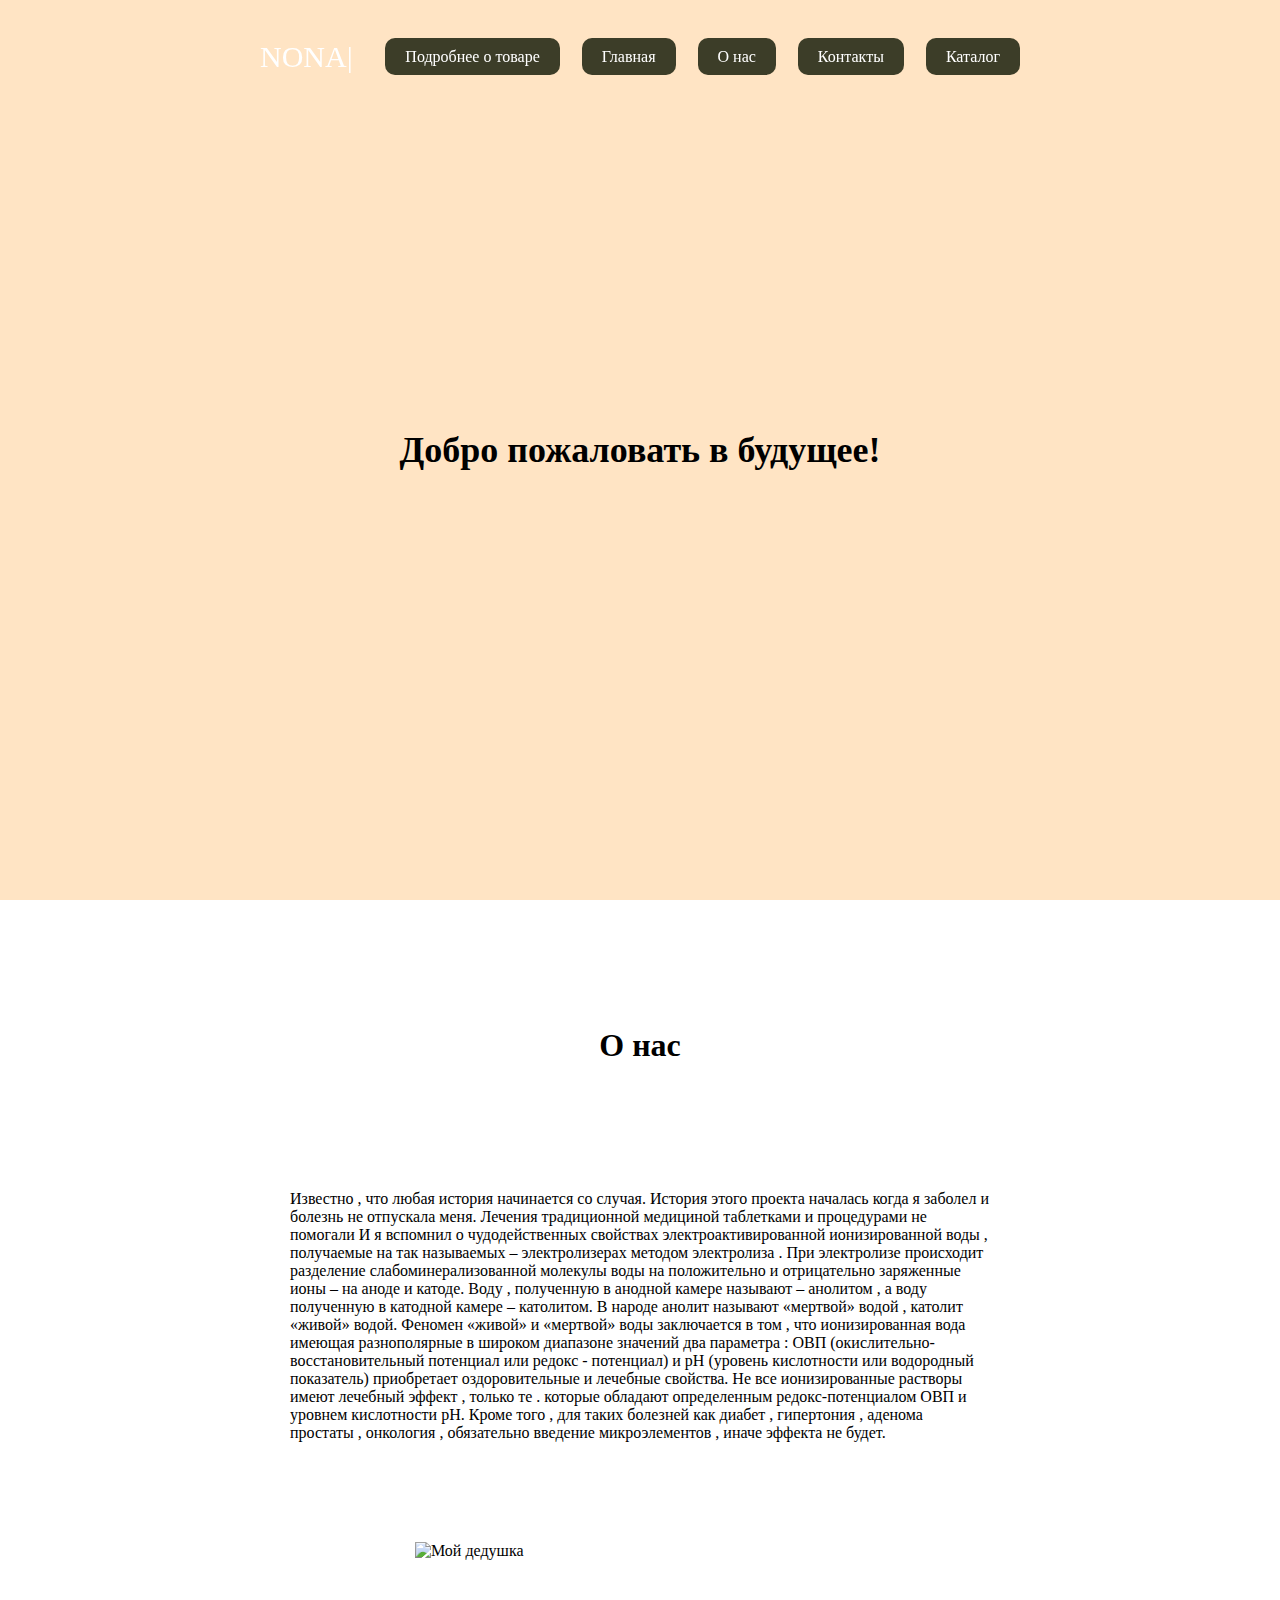
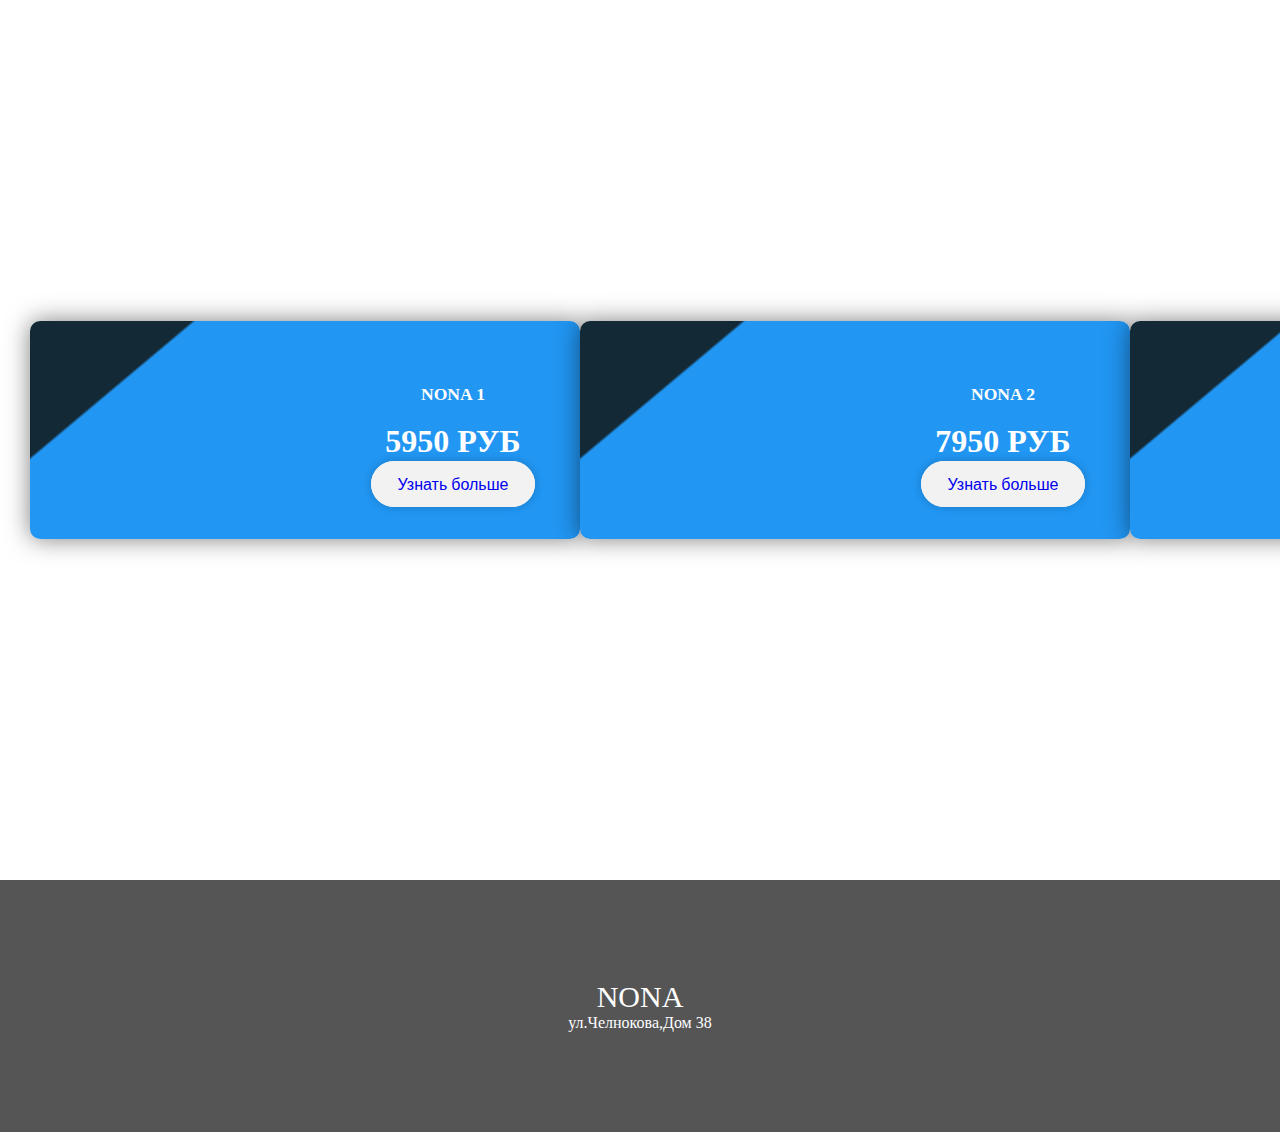
==== index.html @ b58a6002 "Update index.html" ====
<!DOCTYPE html>
<html lang="en">
  <head>
    <meta charset="UTF-8" />
    <meta name="viewport" content="width=, initial-scale=1.0" />
    <title>NONA</title>
    <link rel="stylesheet" href="style.css" />
  </head>
  <body>
    <header>
      <div class="logo">NONA|</div>
      <div class="menu">
        <div class="menu_item">
          <a href="about.html" class="menu_item_link">Подробнее о товаре</a>
        </div>
        <div class="menu_item">
          <a href="#" class="menu_item_link">Главная</a>
        </div>
        <div class="menu">
          <div class="menu_item">
            <a href="#about" class="menu_item_link">О нас</a>
          </div><div class="menu">
              <div class="menu_item">
                <a href="#contact" class="menu_item_link">Контакты</a>
              </div>
             <div class="menu_item">
                <a href="#catalog" class="menu_item_link">Каталог</a>
              </div>
      </header>
      <main>
        <section class="greeting">
            <div class="greeting_title">Добро пожаловать в будущее!</div>
          </section>
          <section class="about" id="about">
            <h2 class="section_title">О нас</h2>
            <p class="about_text">
              Известно , что любая история начинается со случая. История этого проекта 
              началась когда я заболел и болезнь не отпускала  меня. Лечения 
              традиционной медициной таблетками и процедурами не помогали 
              
                 И я вспомнил о чудодейственных свойствах электроактивированной 
              ионизированной воды , получаемые на так называемых – электролизерах 
              методом электролиза . При электролизе происходит разделение 
              слабоминерализованной молекулы воды на положительно и отрицательно 
              заряженные ионы – на аноде и катоде. Воду , полученную в анодной камере 
              называют – анолитом , а воду полученную в катодной камере – католитом. В 
              народе анолит называют «мертвой» водой , католит «живой» водой.
              
                 Феномен «живой» и «мертвой» воды заключается в том , что  
              ионизированная вода имеющая разнополярные в широком диапазоне 
              значений два  параметра : ОВП (окислительно-восстановительный потенциал 
              или редокс - потенциал) и рН (уровень кислотности или водородный 
              показатель) приобретает оздоровительные и лечебные свойства.
              
                 Не все ионизированные растворы имеют лечебный эффект , только те . 
              которые обладают определенным редокс-потенциалом ОВП и уровнем 
              кислотности рН. Кроме того , для таких болезней как диабет , гипертония , 
              аденома простаты , онкология , обязательно введение микроэлементов , 
              иначе эффекта не будет.
              
      
            </p>
            <img src="https://avatars.mds.yandex.net/get-images-cbir/1745606/IU8InSGteA1rTk4BvxSxEQ7402/ocr" alt="Мой дедушка" class="center">
 <h2 id="catalog"></h2>
            <section class="section-card">
              <div class="card">
                <div class="img-container">
                  <img src="https://avatars.mds.yandex.net/get-mpic/5234126/img_id7544237222939415470.jpeg/600x800" alt="">
                </div>
                <div class="infos">
                  <h3 class="name">
                    NONA 1
                  </h3>
                  <h2 class="price">
                    5950 РУБ
                  </h2>
                  <a href="about.html" class="btn btn-buy">Узнать больше</a>
                </div>
              </div>
              <div class="card">
                <div class="img-container">
                  <img src="https://sun9-50.userapi.com/impg/ncgjExQHiRV280viTN9a259dnzjyr0HQnxiqcg/nlyKFWjNIaQ.jpg?size=1714x2160&quality=96&sign=439ff0135d997a9128cfe6579726a114&type=album" alt="">
                </div>
                <div class="infos">
                  <h3 class="name">
                    NONA 2
                  </h3>
                  <h2 class="price">
                    7950 РУБ
                  </h2>
                  <a href="about.html" class="btn btn-buy">Узнать больше</a>
                </div>
              </div> <div class="card">
                <div class="img-container">
                  <img src="https://sun9-18.userapi.com/impg/Z8wLwpiBMvDD5ExM1R_IVhOj07y2urdGDNvVig/BQSWDYyR-zQ.jpg?size=1584x2160&quality=96&sign=c924c14a38769030ef12628d8e1d7be6&type=album" alt="">
                </div>
                <div class="infos">
                  <h3 class="name">
                    PROTON
                  </h3>
                  <h2 class="price">
                    12950 РУБ
                  </h2>
                  <a href="about.html" class="btn btn-buy">Узнать больше</a>
                </div>
              </div>
            </section>
                    
      </main>
   

      <footer id="contact">
      
      </div>
      <div class="logo" >NONA</div>
      <div class="footer__contact">ул.Челнокова,Дом 38</div>
    </footer>
      
  </body>
</html>
---- style.css ----
@import url("https://fonts.googleapis.com/css2?family=Radio+Canada:wght@700&display=swap");

* {
  box-sizing: border-box;
}
html,
body {
  padding: 0;
  margin: 0;
}

header {
  position: fixed;
  top: 0;
  left: 0;
  background-image: url("https://www.funnyart.club/uploads/posts/2022-01/1641688194_39-www-funnyart-club-p-kosmicheskie-krasivie-foni-40.jpg");
  color: rgb(255, 255, 255);
  width: 100%;
  text-align: left;
  padding: 40px 260px;
  font-family: Georgia, "Times New Roman", Times, serif;
  display: flex;
  justify-content: space-between;
  align-items: center;
  z-index: 100;
}

.logo {
  font-size: 30px;
  animation-name: slide;
  animation-duration: 3s;
  animation-timing-function: ease;
}

@keyframes slide {
  from {
    transform: translateX(1000px);
  }
  to {
    transform: translateX(0);
  }
}
.menu {
  display: flex;
}
.menu_item {
  margin-left: 22px;
  color: rgb(236, 7, 7);
  text-decoration: none;
}
.menu_item_link {
  color: rgb(255, 255, 255);
  background-color: rgb(60, 61, 40);
  padding: 10px 20px;
  border-radius: 10px;
  text-decoration: none;
  transition: all 0.6s ease;
}
.menu_item_link:hover {
  background-color: rgb(255, 170, 66);
}
.greeting {
  height: 100vh;
  background-color: bisque;
  background-image: url("https://funart.pro/uploads/posts/2021-04/1618455906_33-funart_pro-p-oboi-fon-belii-shelk-34.jpg");
  display: flex;
  align-items: center;
  justify-content: center;
}
.greeting_title {
  color: rgb(0, 0, 0);
  font-weight: 600;
  font-size: 36px;
}
.section_title {
  text-align: center;
  padding: 100px 0;
  font-size: 32px;
}
.about_text {
  max-width: 700px;
  margin: 0 auto;
  margin-bottom: 100px;
}
img {
  width: 100%;
  display: block;
}

.section-card {
  padding: 0 30px;
  height: 100vh;
  display: flex;
  align-items: center;
}
.section-card .card {
  margin: 20px auto;
  max-width: 300px;
  border-radius: 10px;
  overflow: hidden;
  background-image: linear-gradient(
    140deg,
    #132936,
    #132936 20%,
    #2196f3 20.5%,
    #2196f3
  );
  box-shadow: 0 0 25px rgba(0, 0, 0, 0.5);
}
.section-card .card .img-container {
  padding: 10px 0 0 0;
}
.section-card .card .img-container img {
  filter: drop-shadow(0px -5px 25px rgba(0, 0, 0, 0.7));
  transform: scale(1.15);
}
.section-card .card .infos {
  padding: 30px 15px;
  text-align: center;
}

.section-card .card .infos .name,
.section-card .card .infos .price {
  color: #fff;
}
.section-card .card .infos .name {
  font-size: 1.1rem;
}
.section-card .card .infos .price {
  margin: 10px 0 15px 0;
  font-size: 2rem;
}
.section-card .card .infos .btn {
  font-family: "Radio Canada", sans-serif;
  padding: 0.8rem 1.6rem;
  border-radius: 50px;
  border: 1px solid #f2f2f2;
  font-size: 1rem;
  font-weight: 300;
  min-width: 150px;
  cursor: pointer;
  box-shadow: 0 0px 10px rgba(0, 0, 0, 0.2);
  background-color: #f2f2f2;
  transition: all 0.2s ease-in;
  text-decoration: none;
}
.section-card .card .infos .btn:hover {
  background-color: transparent;
  color: #fff;
  box-shadow: none;
}
.center {
  display: block;
  margin-left: auto;
  margin-right: auto;
  width: 450px;
}

@media screen and (min-width: 700px) {
  .section-card .card {
    display: flex;
    align-items: center;
    min-width: 550px;
    padding: 15px 20px;
  }
  .section-card .card .img-container {
    padding-top: 0;
    width: 60%;
  }
}

footer {
  background-color: rgb(85, 85, 85);
  color: white;
  text-align: center;
  padding: 100px 0;
}

  @media screen and (max-width: 1000px) {
    header {
      padding: 40px 120px;
      background-color: bisque;
    }
    @media screen and(max-width:800px) {
      .menu {
        display: none;
      }
    }
  }
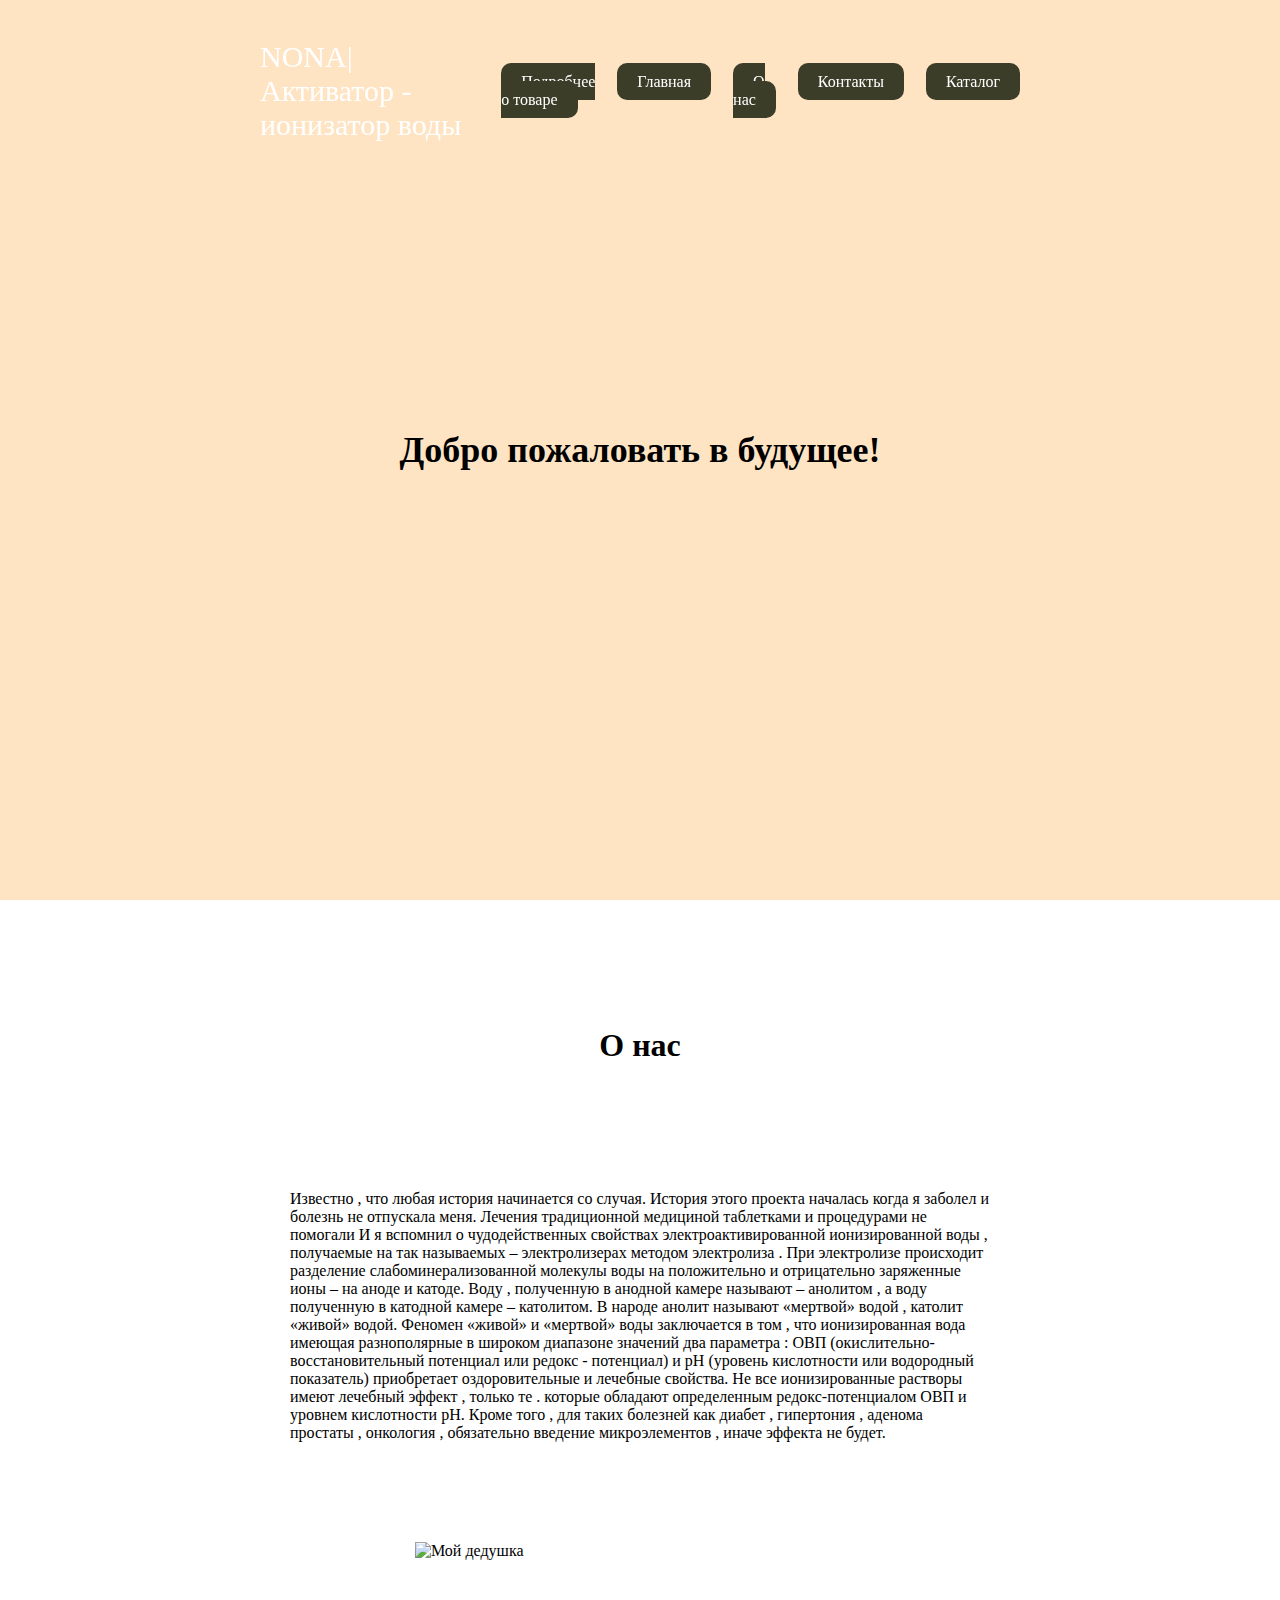
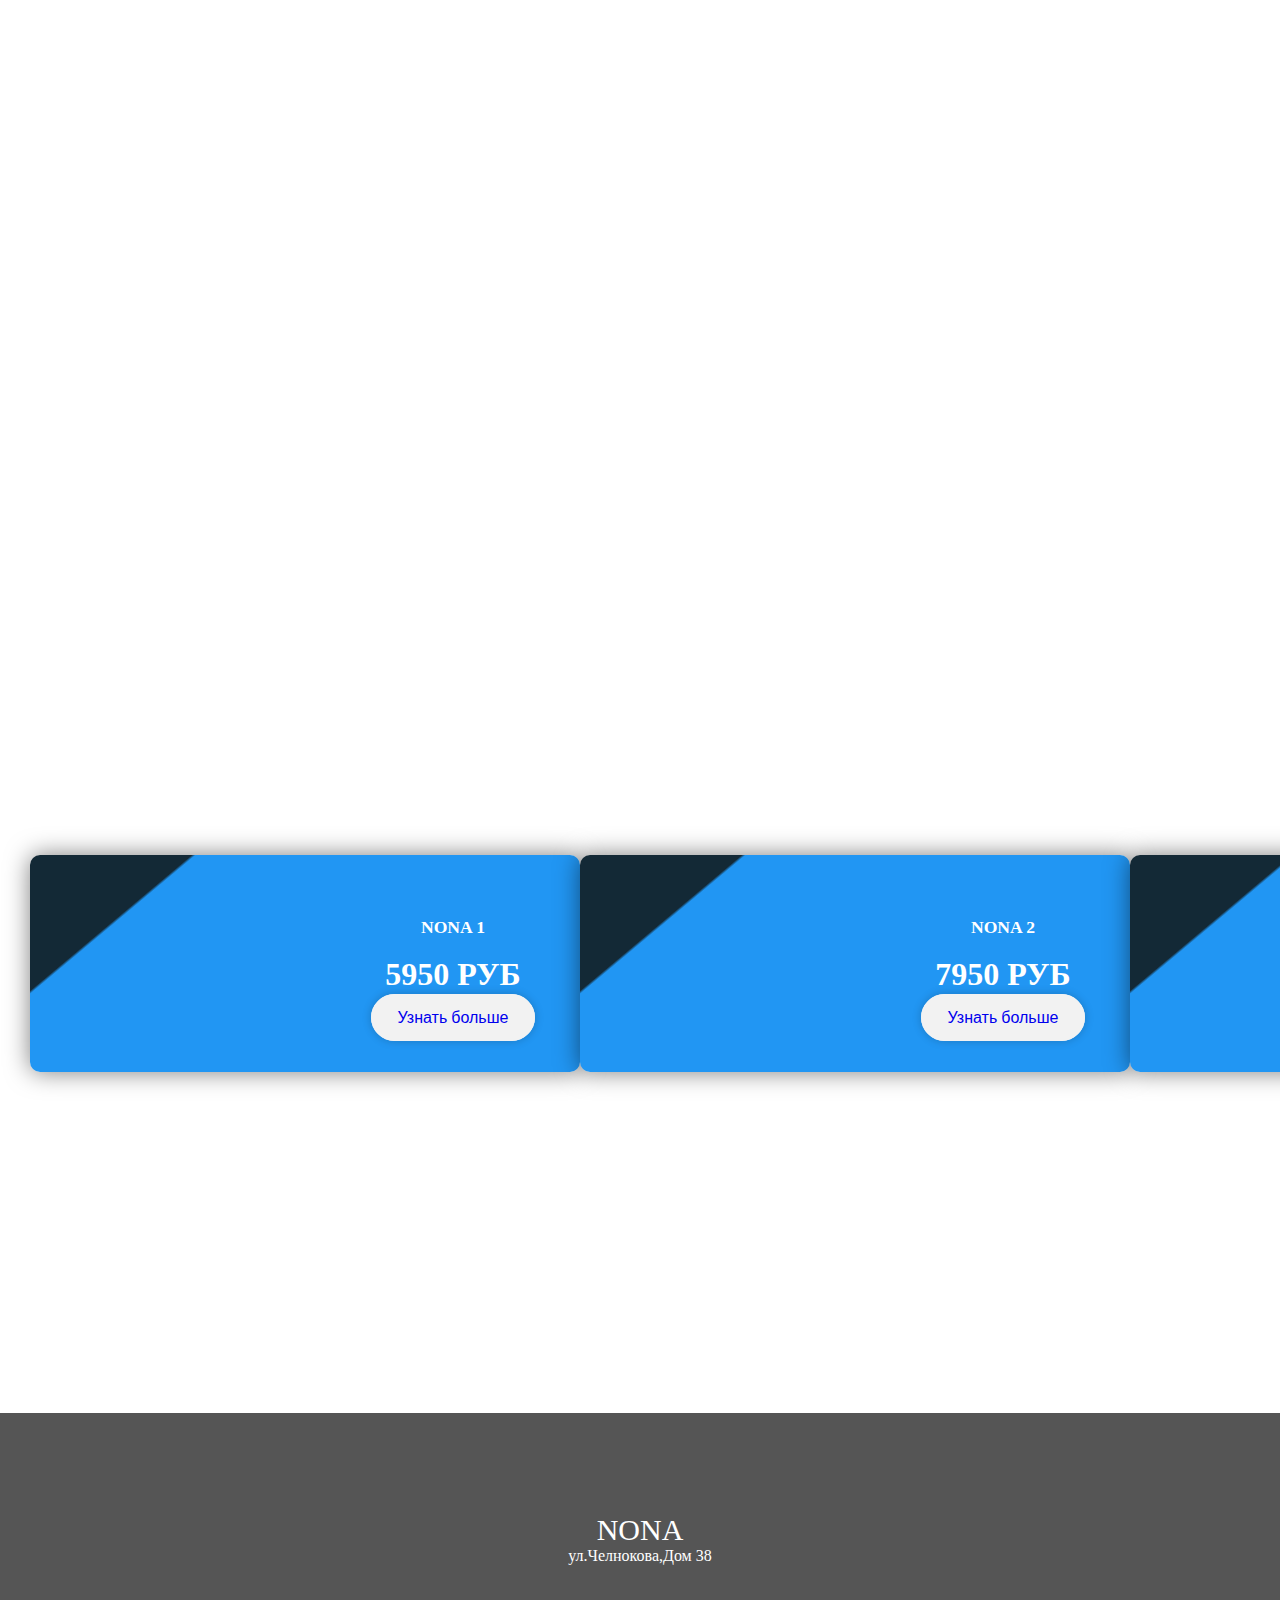
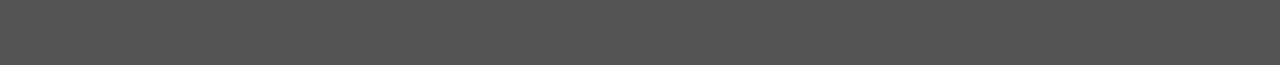
==== commit dfe13611: "Update index.html" ====
--- a/index.html
+++ b/index.html
@@ -8,7 +8,7 @@
   </head>
   <body>
     <header>
-      <div class="logo">NONA|</div>
+      <div class="logo">NONA|Активатор - ионизатор воды</div>
       <div class="menu">
         <div class="menu_item">
           <a href="about.html" class="menu_item_link">Подробнее о товаре</a>
@@ -61,7 +61,7 @@
       
             </p>
             <img src="https://avatars.mds.yandex.net/get-images-cbir/1745606/IU8InSGteA1rTk4BvxSxEQ7402/ocr" alt="Мой дедушка" class="center">
- <h2 id="catalog"></h2>
+ <h2 id="catalog" class="set"></h2>
             <section class="section-card">
               <div class="card">
                 <div class="img-container">
--- a/style.css
+++ b/style.css
@@ -8,7 +8,12 @@
   padding: 0;
   margin: 0;
 }
-
+.set{
+  font-family: Arial, Helvetica, sans-serif;
+  text-align: center;
+  padding: 400px 50px 100px;
+  font-size: 32px;
+}
 header {
   position: fixed;
   top: 0;
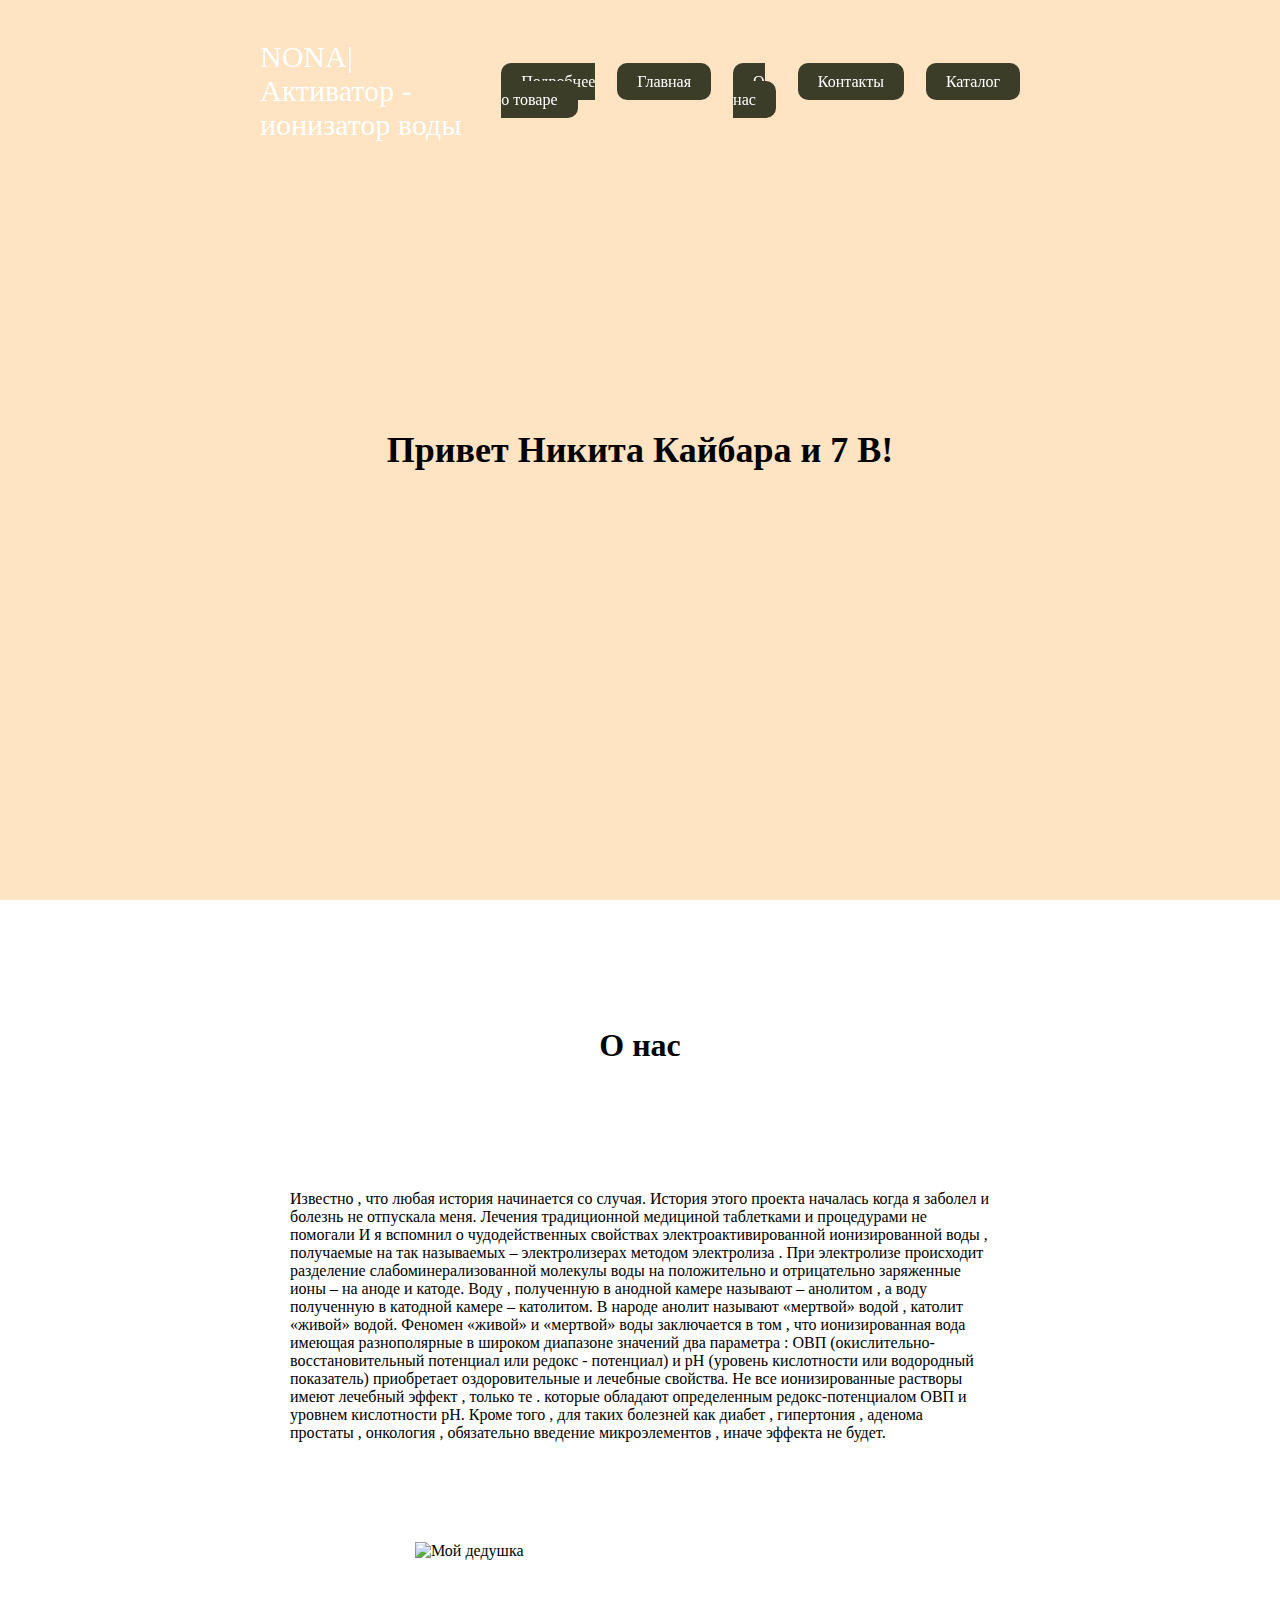
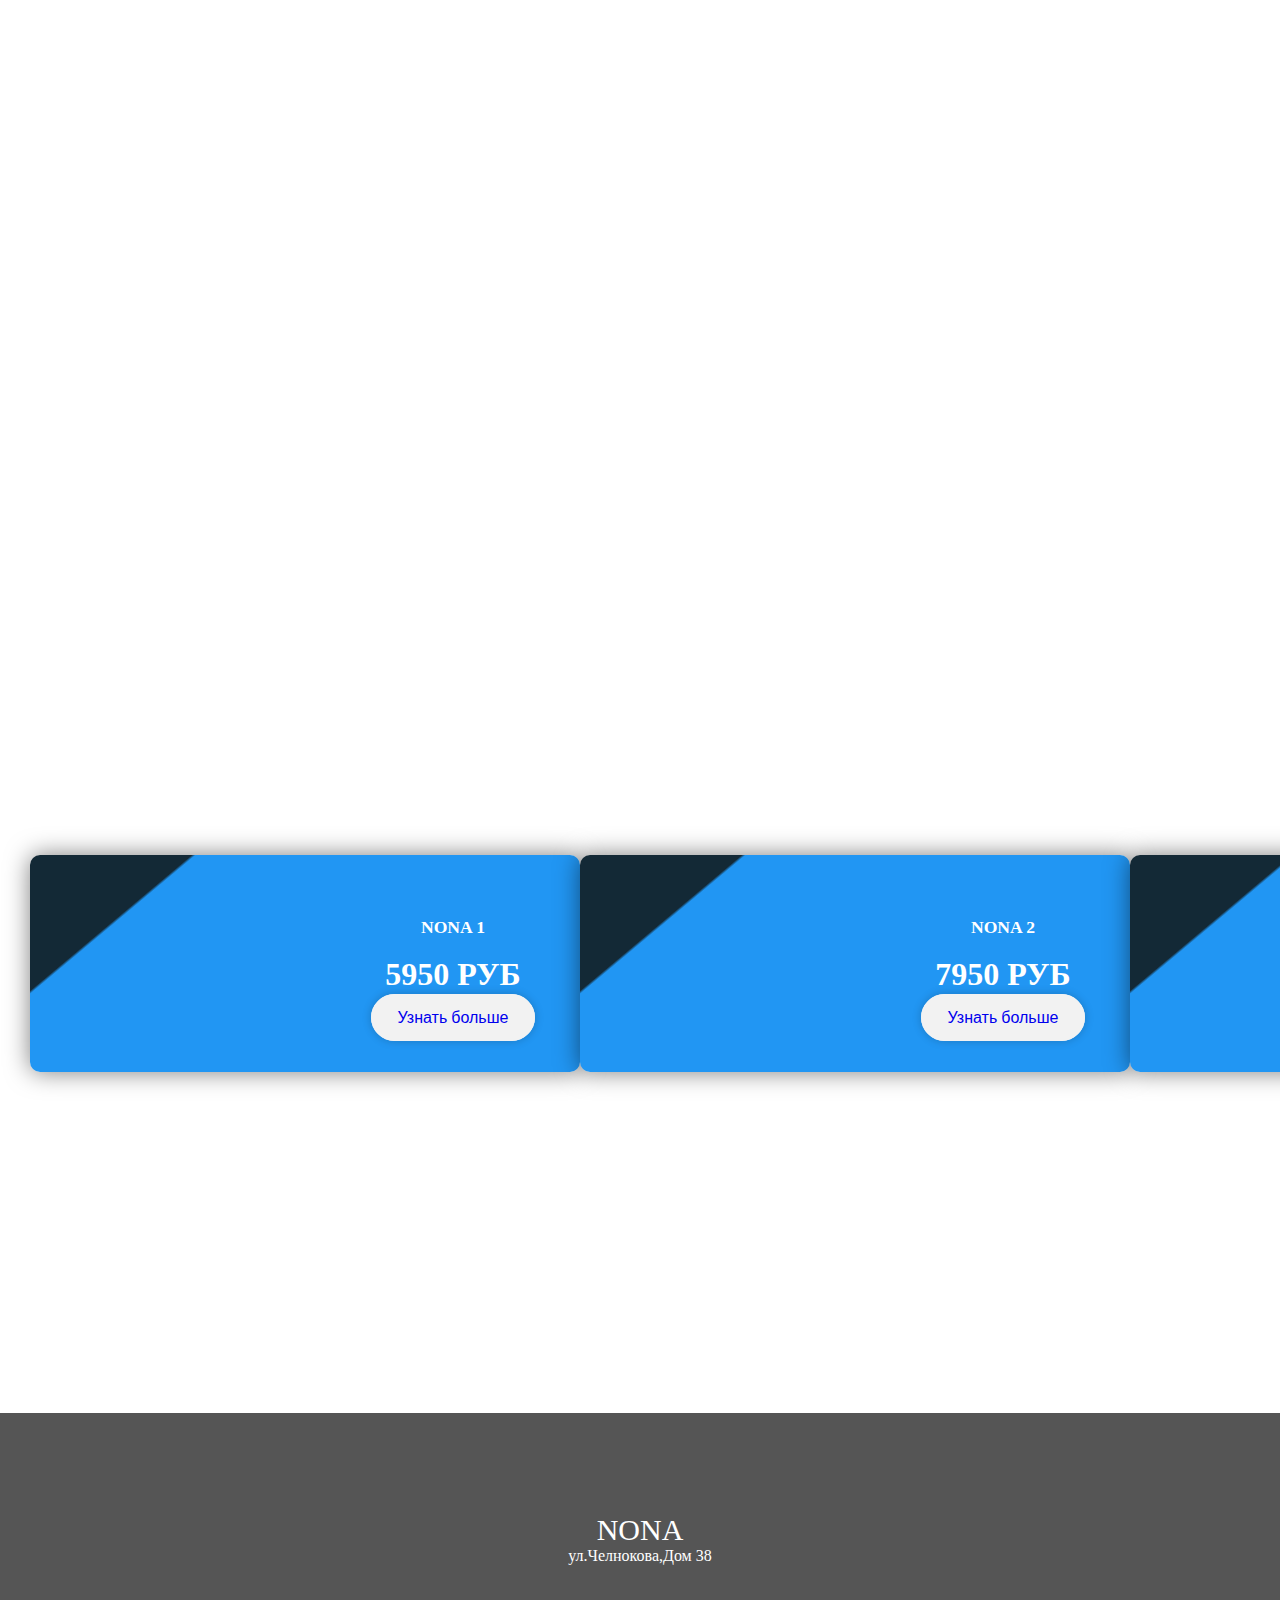
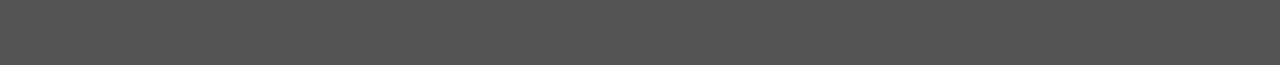
==== commit 71601660: "Update index.html" ====
--- a/index.html
+++ b/index.html
@@ -29,7 +29,7 @@
       </header>
       <main>
         <section class="greeting">
-            <div class="greeting_title">Добро пожаловать в будущее!</div>
+            <div class="greeting_title">Привет Никита Кайбара и 7 В!</div>
           </section>
           <section class="about" id="about">
             <h2 class="section_title">О нас</h2>
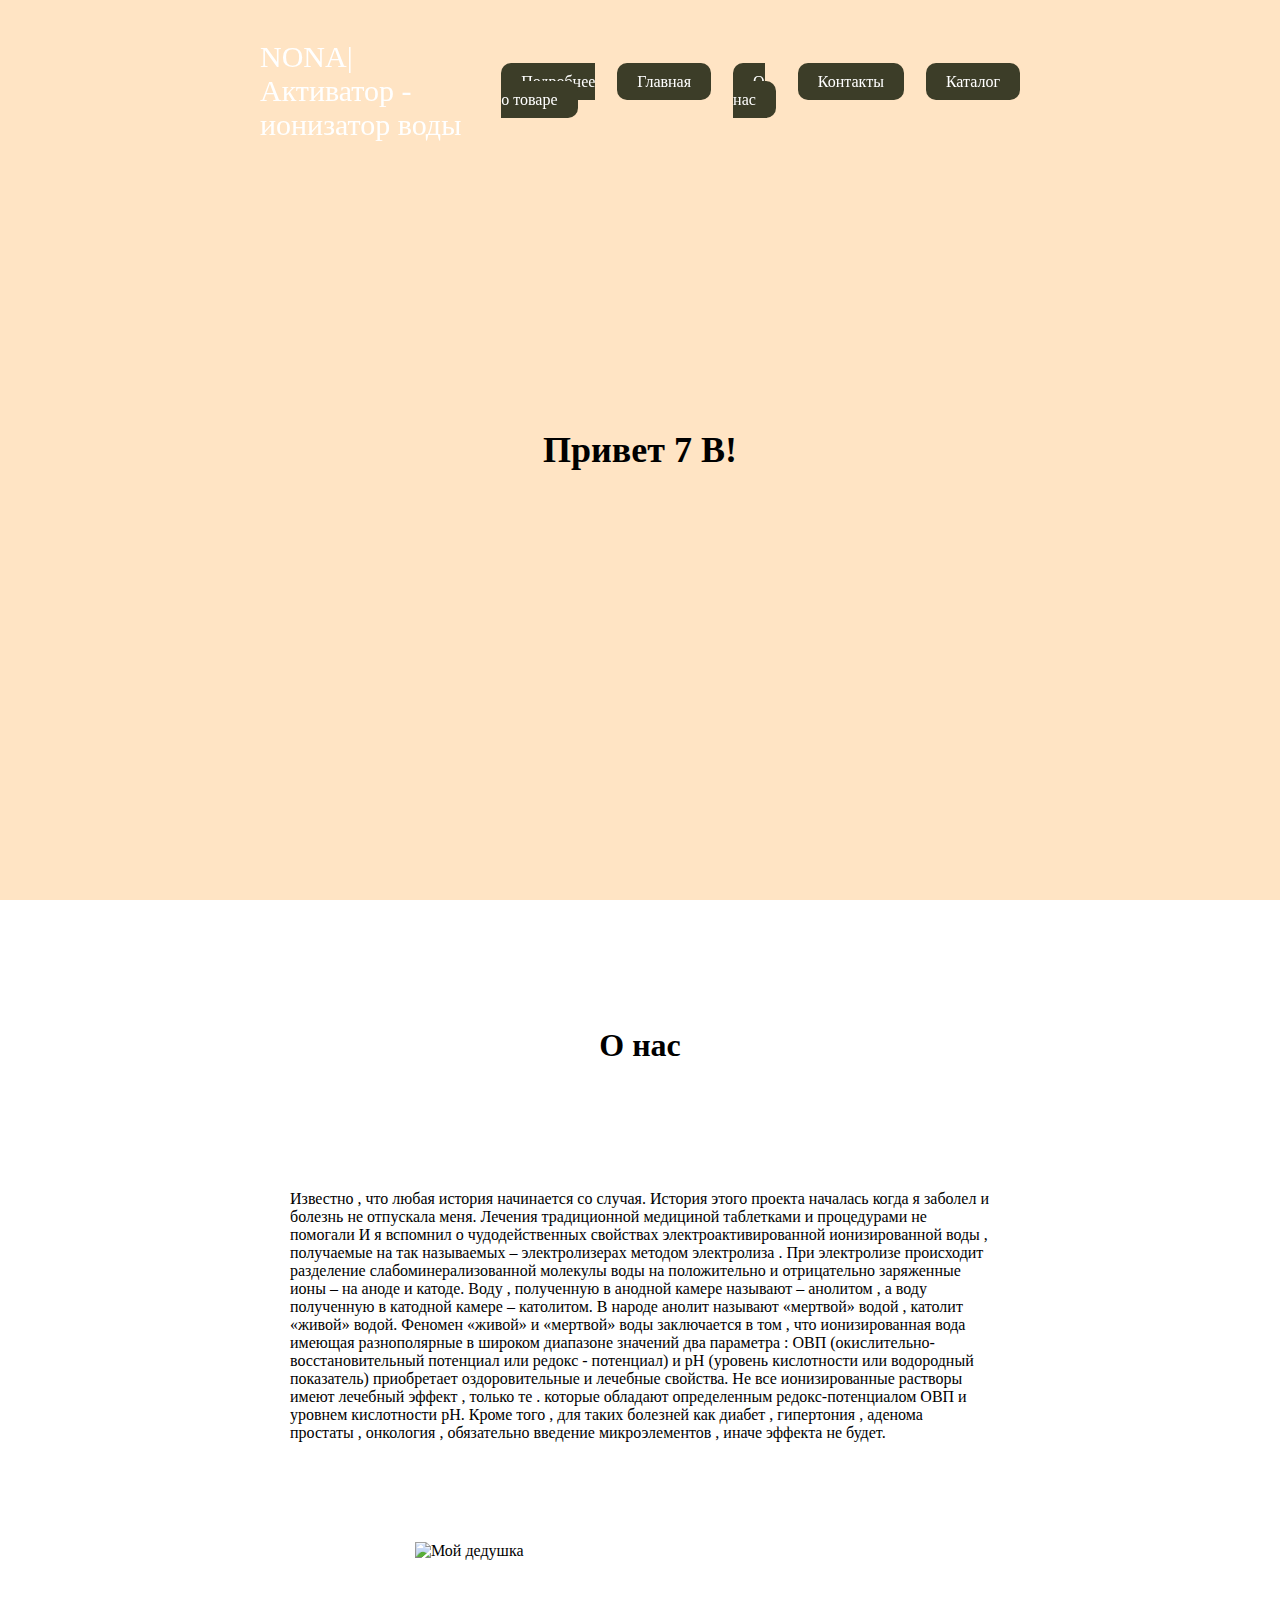
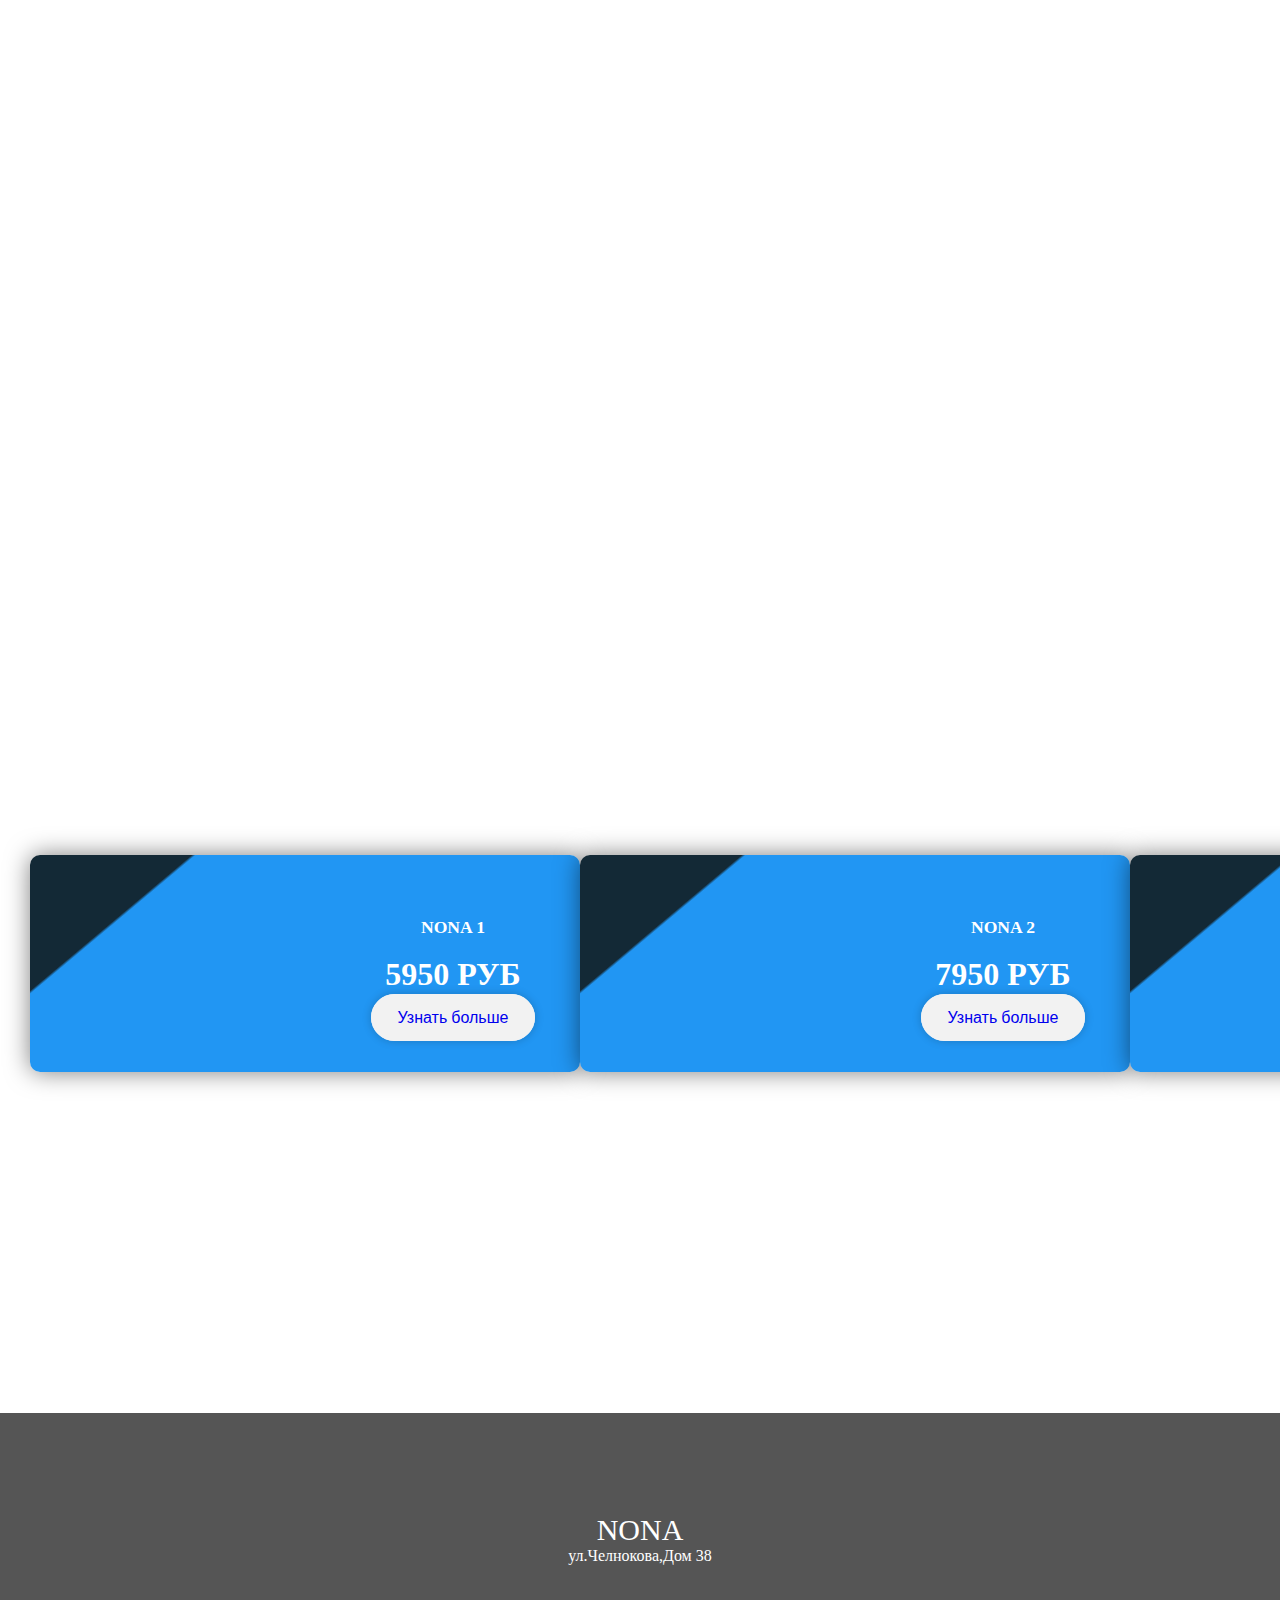
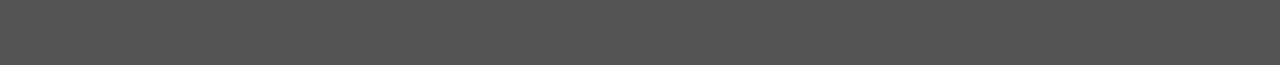
==== commit 269f9b24: "Update index.html" ====
--- a/index.html
+++ b/index.html
@@ -29,7 +29,7 @@
       </header>
       <main>
         <section class="greeting">
-            <div class="greeting_title">Привет Никита Кайбара и 7 В!</div>
+            <div class="greeting_title">Привет 7 В!</div>
           </section>
           <section class="about" id="about">
             <h2 class="section_title">О нас</h2>
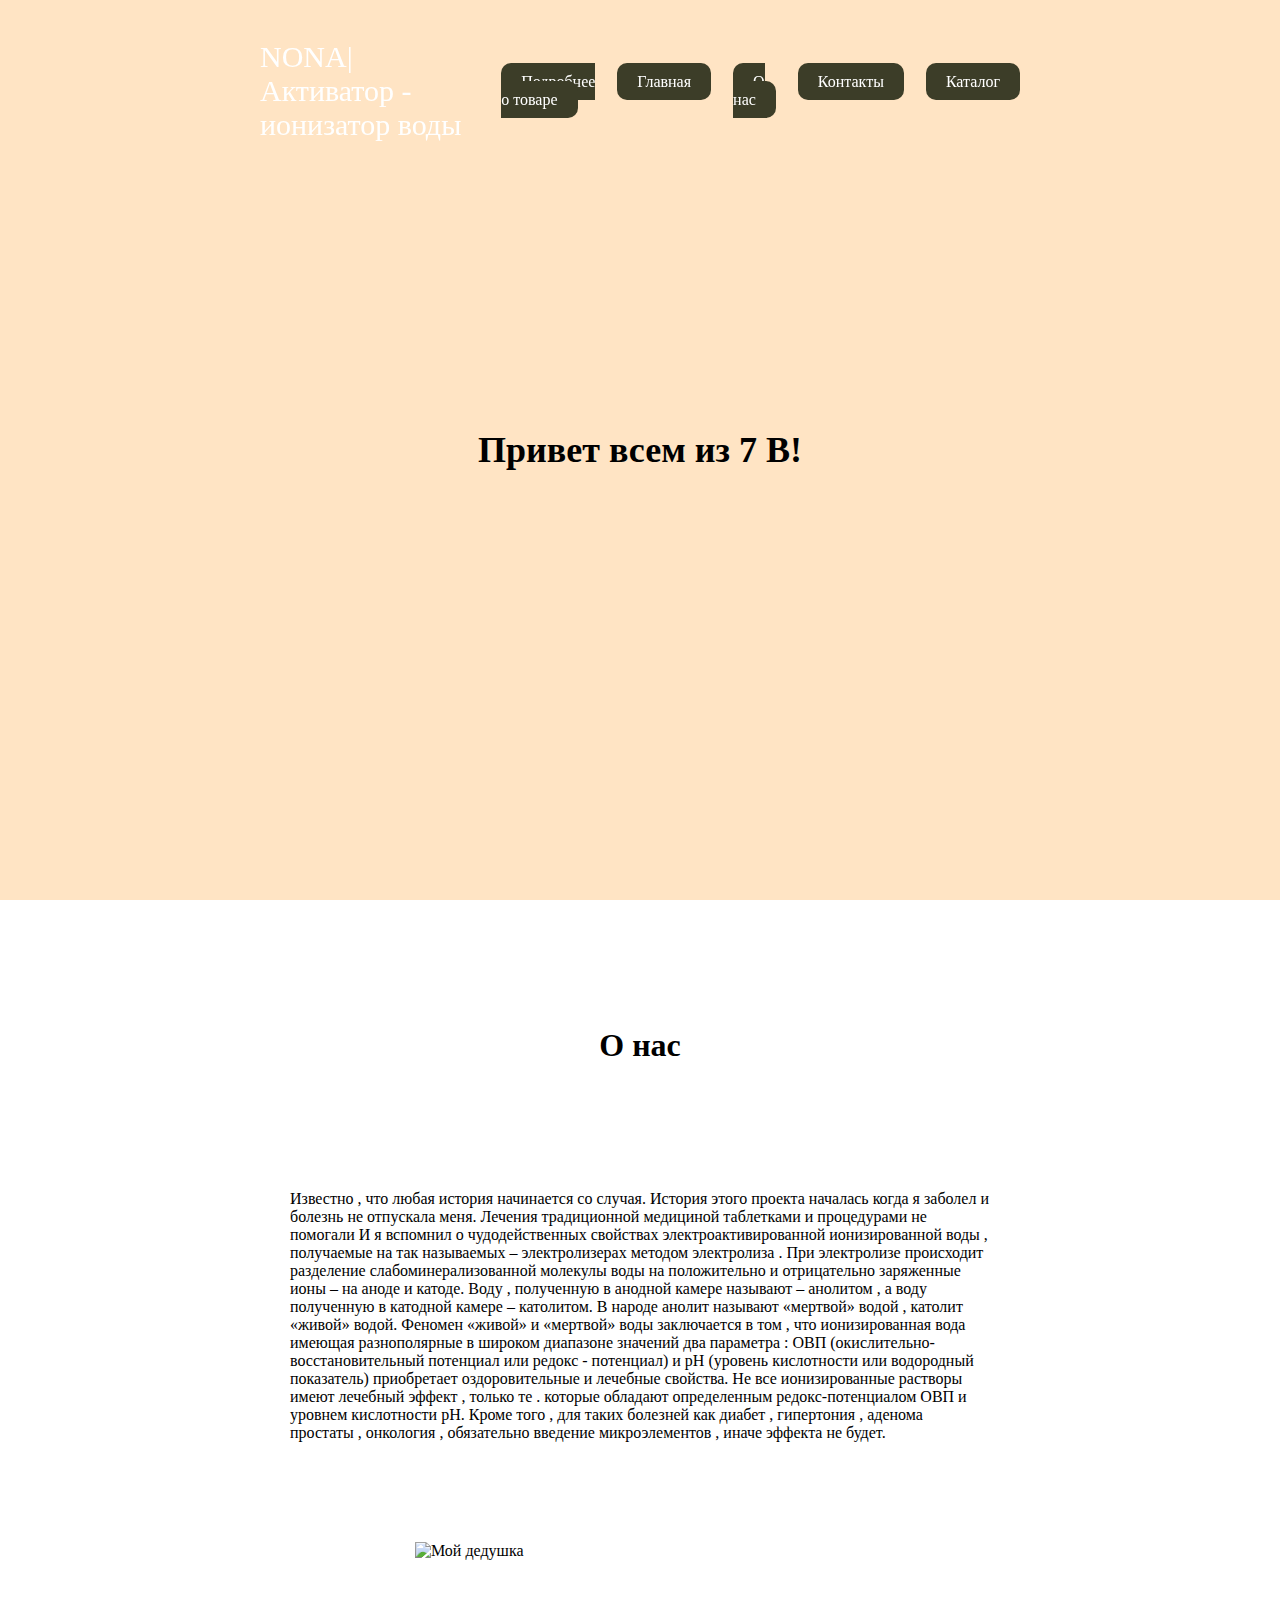
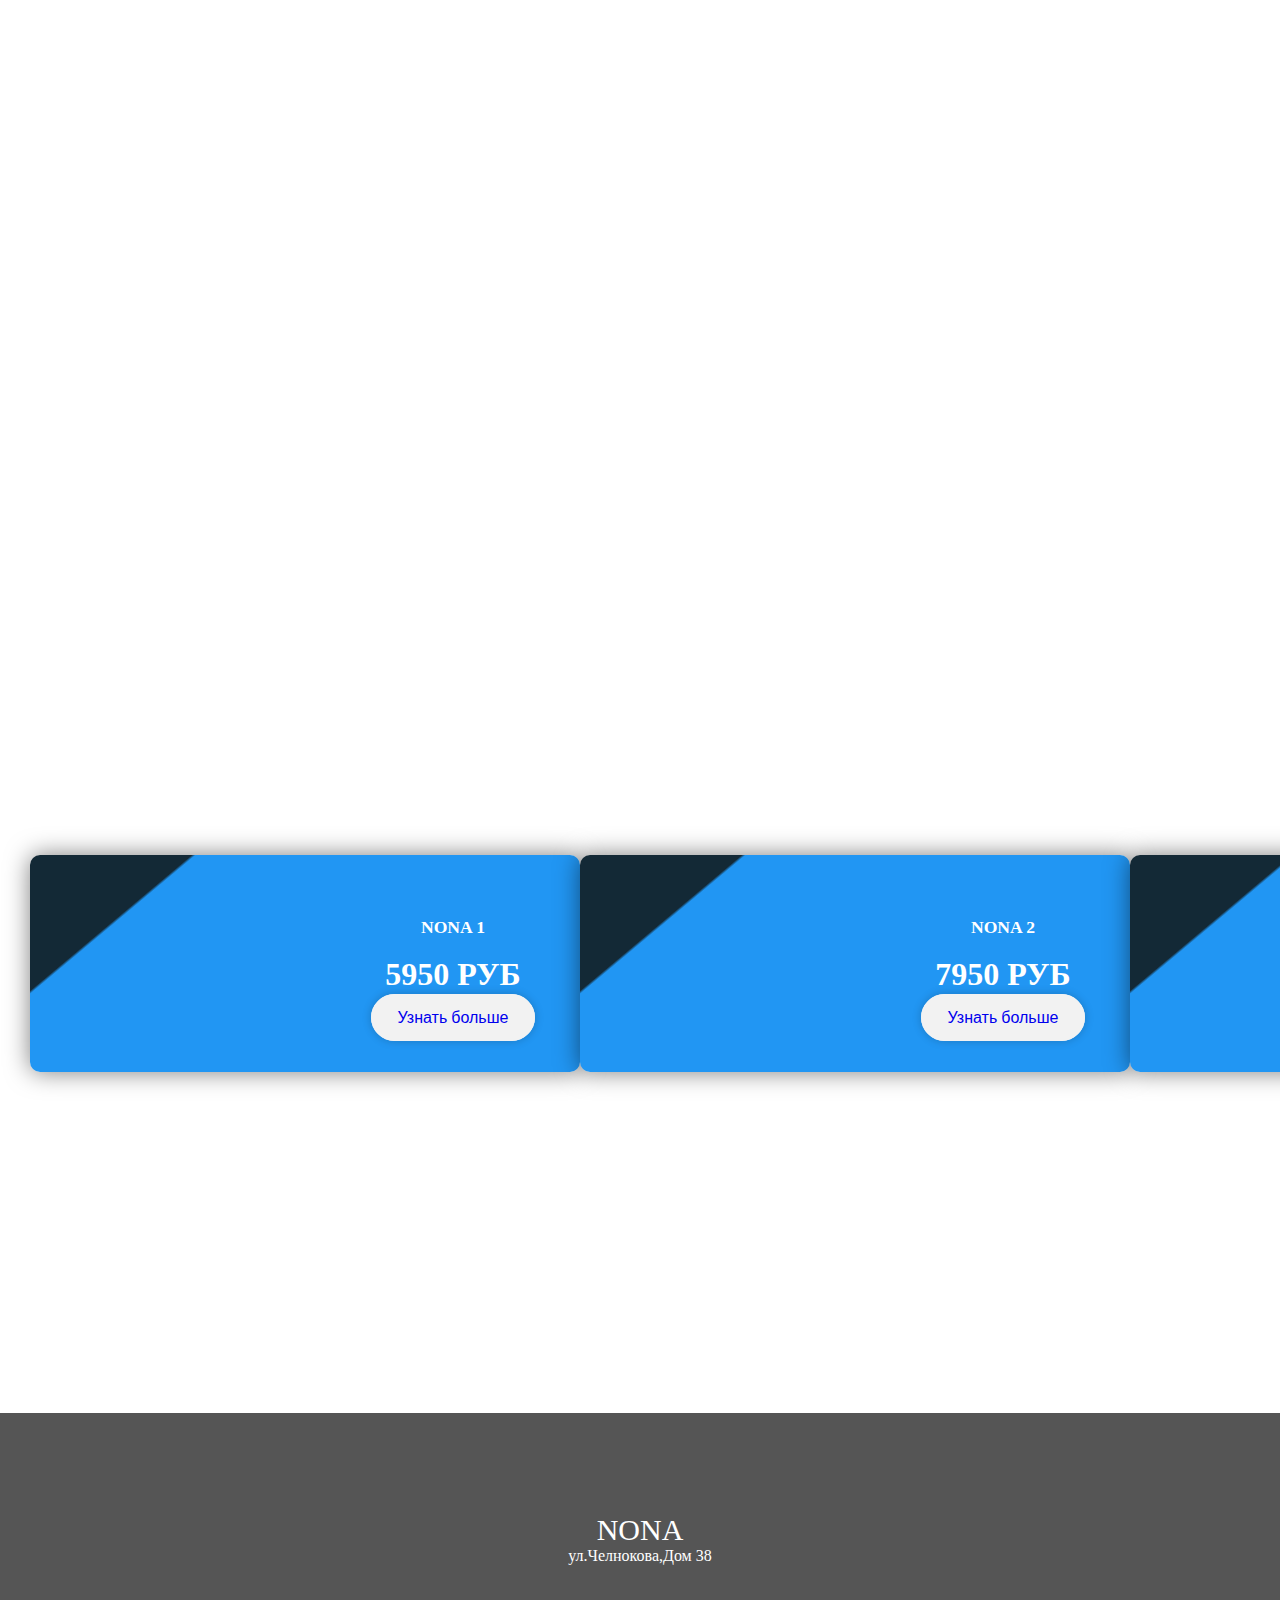
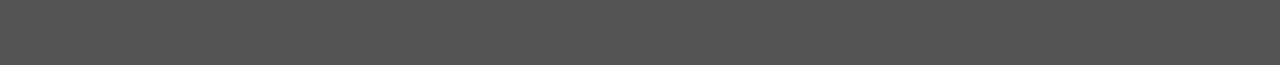
==== commit 3f51d238: "Update index.html" ====
--- a/index.html
+++ b/index.html
@@ -29,7 +29,7 @@
       </header>
       <main>
         <section class="greeting">
-            <div class="greeting_title">Привет 7 В!</div>
+            <div class="greeting_title">Привет всем из 7 В!</div>
           </section>
           <section class="about" id="about">
             <h2 class="section_title">О нас</h2>
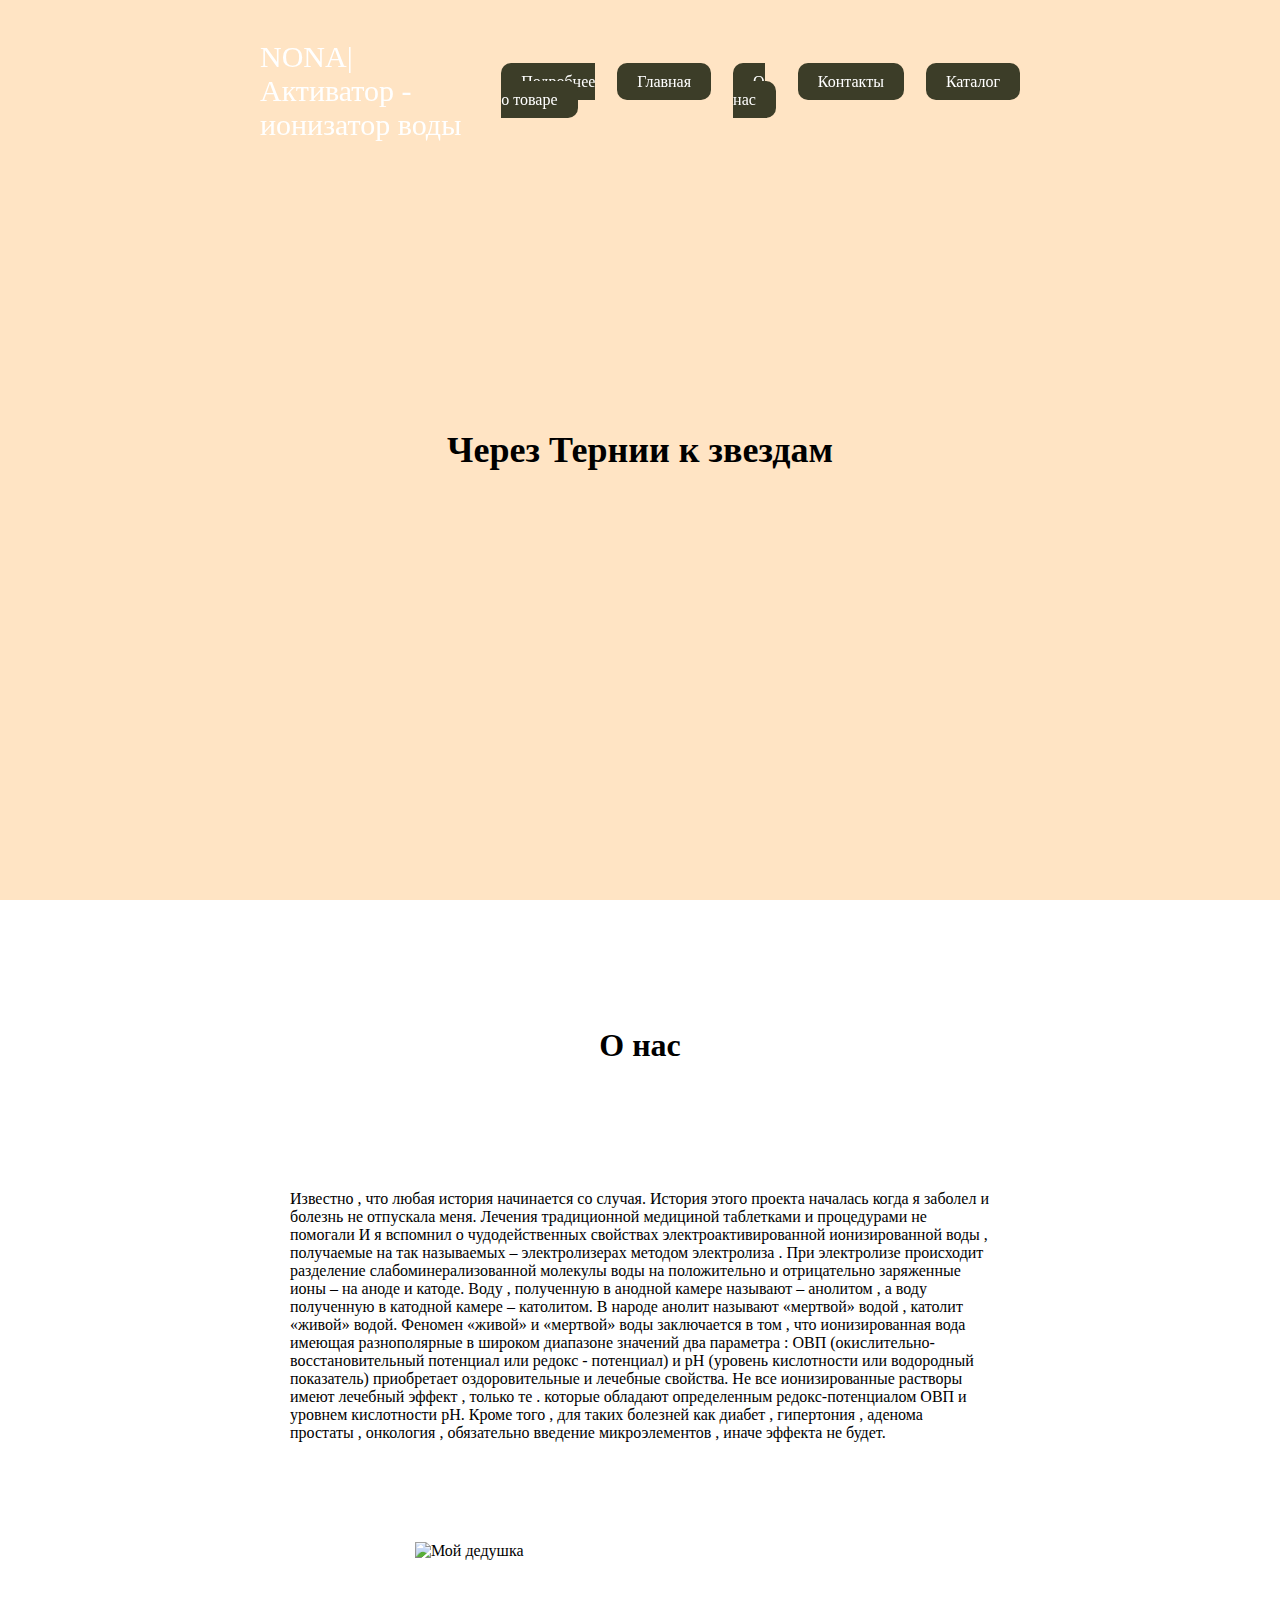
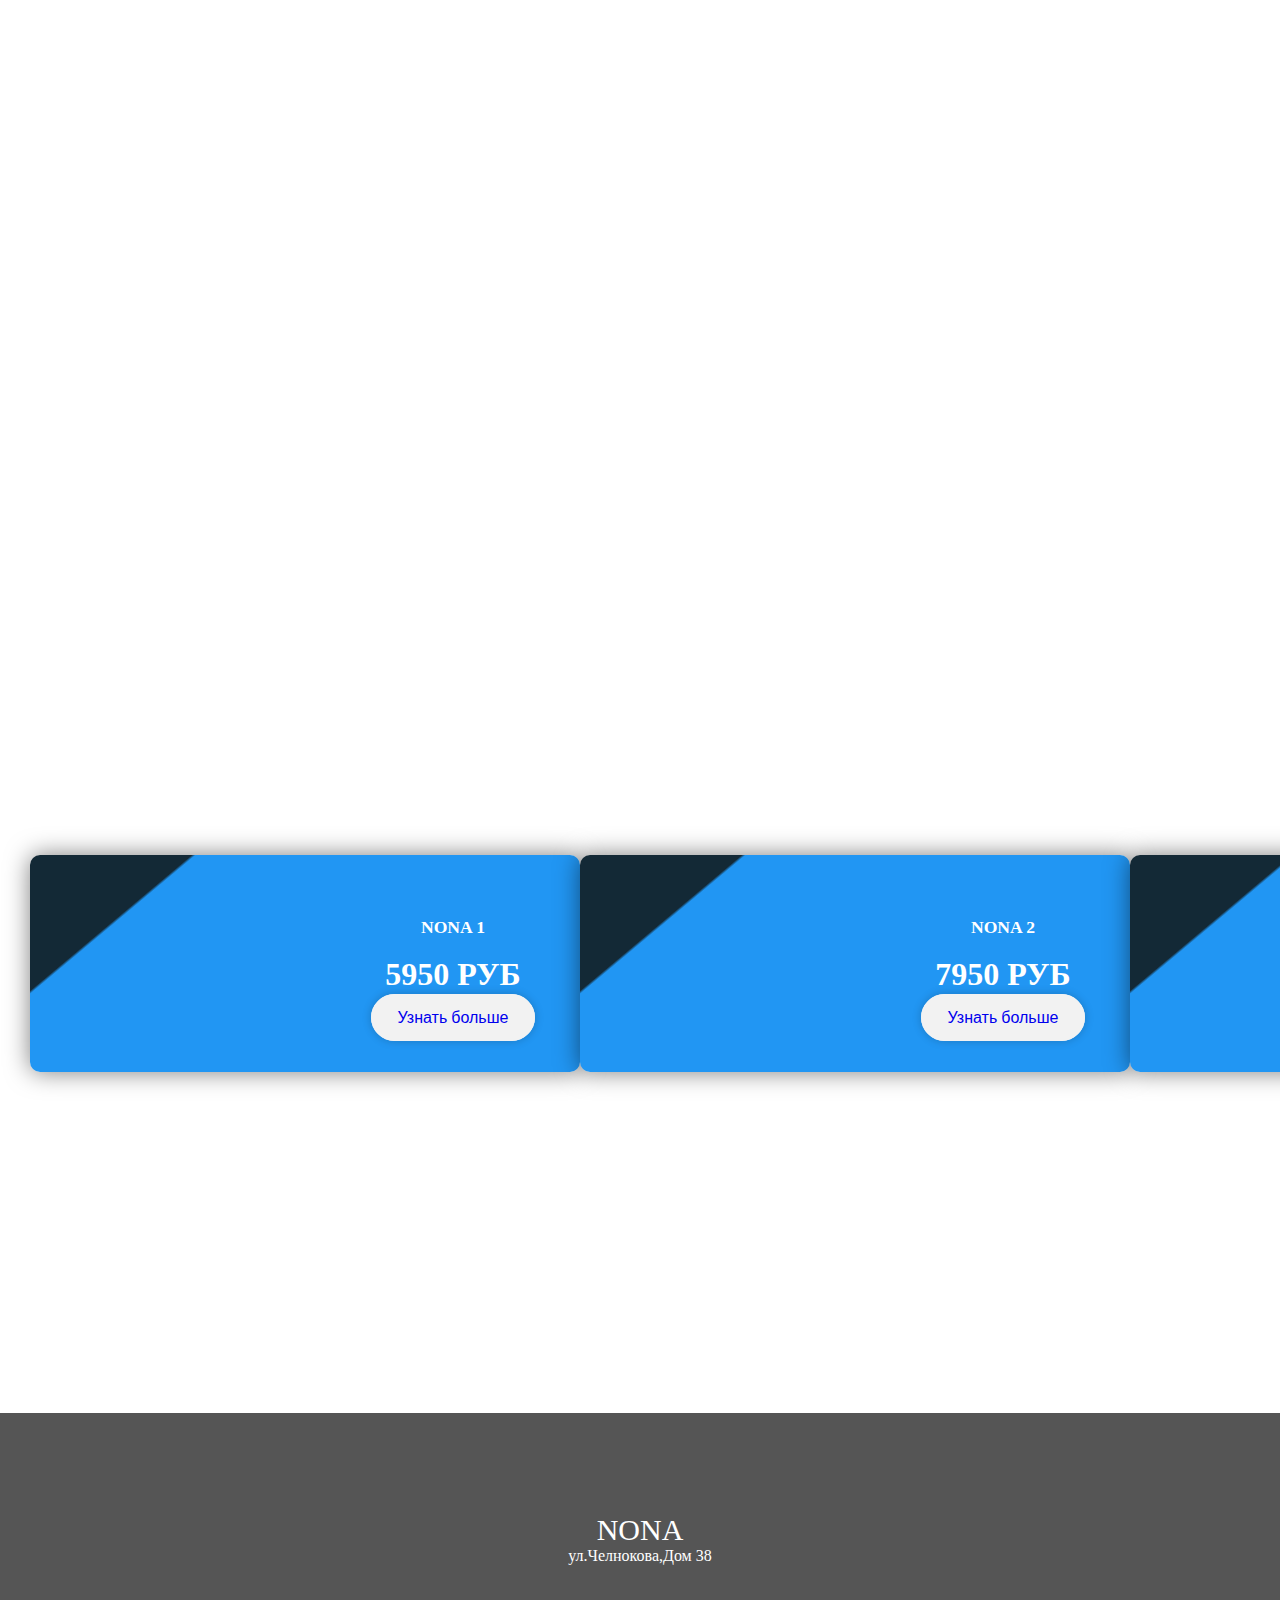
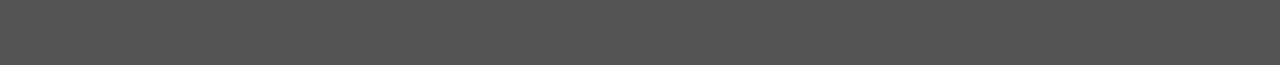
==== commit d0b5f053: "Update index.html" ====
--- a/index.html
+++ b/index.html
@@ -29,7 +29,7 @@
       </header>
       <main>
         <section class="greeting">
-            <div class="greeting_title">Привет всем из 7 В!</div>
+            <div class="greeting_title">Через Тернии к звездам</div>
           </section>
           <section class="about" id="about">
             <h2 class="section_title">О нас</h2>
@@ -60,7 +60,7 @@
               
       
             </p>
-            <img src="https://avatars.mds.yandex.net/get-images-cbir/1745606/IU8InSGteA1rTk4BvxSxEQ7402/ocr" alt="Мой дедушка" class="center">
+            <img src="https://avatars.mds.yandex.net/get-images-cbir/4578593/IU8InSGteA1rTk4BvxSxEQ2153/ocr" alt="Мой дедушка" class="center">
  <h2 id="catalog" class="set"></h2>
             <section class="section-card">
               <div class="card">
